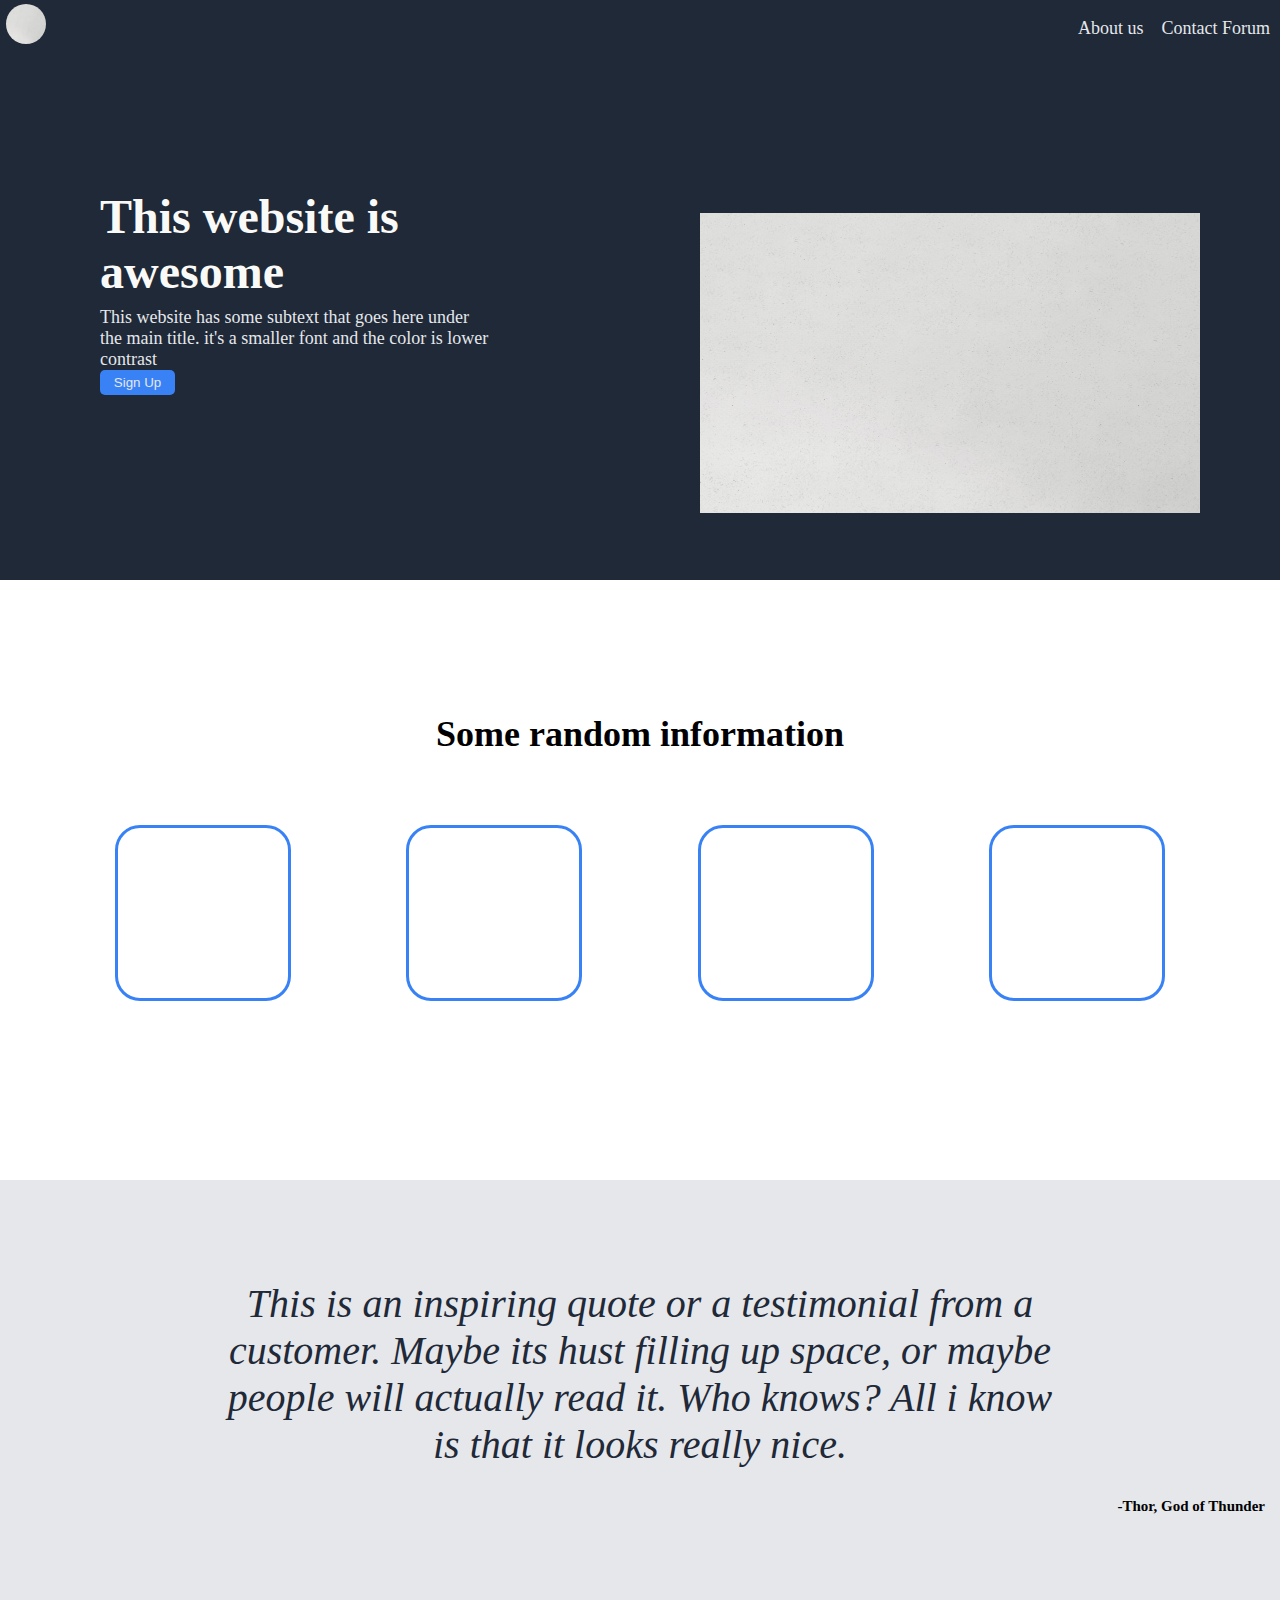
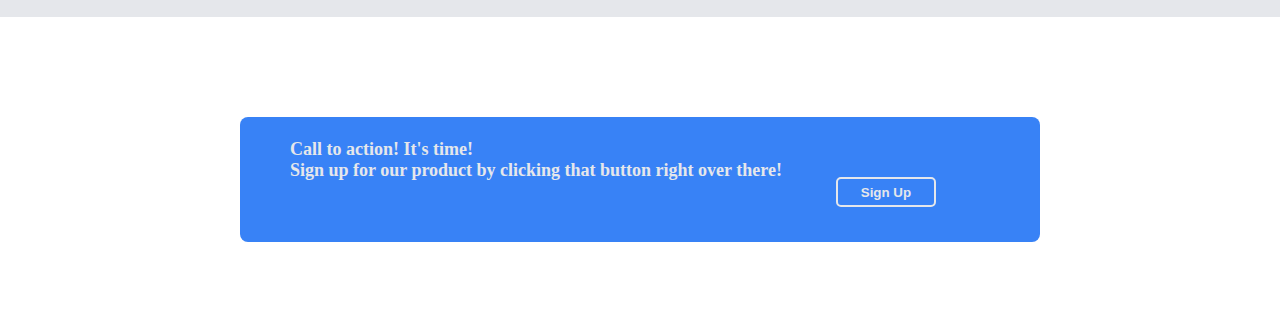
==== index.html @ 0c28097c "making main page mobile friendly" ====
<!DOCTYPE html>
<html lang="en">
<head>
    <link rel="stylesheet" href="style.css">
    <meta charset="UTF-8">
    <meta http-equiv="X-UA-Compatible" content="IE=edge">
    <meta name="viewport" content="width=device-width, initial-scale=1.0">
    <title>Document</title>
</head>
<body>
    <div class="head">
    <nav class="nav-bar">
        <ul>        
            
            <li>About us</li>
            <li>Contact Forum</li>
        </ul>
    </nav>
    <img class="logo" src="img/photo.jpg">  
        <p class="Hero-statement">This website is<br>awesome</p> 
        <p class="Toppage-subtext">This website has some subtext that goes here under<br>the main title. it's a smaller font and the color is lower<br>contrast<br><button class="button1">Sign Up</button></p>
          <div class="blankTop-imgContainer"><img class="blankTop-img" src="img/photo.jpg"></div> 
          <div class="top-mid">Some random information</div>
     <div class="mid">
        <div class="blank-box"></div>
        <div class="blank-box"></div>
        <div class="blank-box"></div>
        <div class="blank-box"></div>
    </div>
<div class="quote">
        <div class="statement-text">This is an inspiring quote or a testimonial from a<br>customer. Maybe its hust filling up space, or maybe<br>people will actually read it. Who knows? All i know<br>is that it looks really nice.</div>
        <div class="credit"> -Thor, God of Thunder</div>
 </div>
    <div class="action">
      <div class="action-container">
        <div class="cap">Call to action! It's time!<br id="sub"> Sign up for our product by clicking that button right over there!</div>
        <button class="button2">Sign Up</button>
       </div> 
    </div>
</body>
</html>
---- style.css ----
body {
    margin: 0;
    padding: 0;
}

.head {
    background-color: #1f2937;
    height: 580px;
    margin: 0px;
    padding: 0px;
}

.nav-bar, ul {
    font-size: 18px;
    color: #e5e7eb;
    list-style: none;
    background-color: #1f2937;
    display: flex;
    gap:18px;
    padding-right: 5px;
    align-items: baseline;
    justify-content: flex-end;
    
}

.logo {
    position:relative;
    bottom: 53px;
    left:6px;
    height:40px;
    width:40px;
    border-radius: 200px;
}

@media screen and (min-width:499px) {
    .Hero-statement {
        margin-left: 50px;
    }  
}


.Hero-statement {
    position:relative;
     color:#f9faf8;
    font-size: 18px;
    font-weight: bolder;
    padding: 0px;
    font-size: 48px;
    margin-left:100px;
    bottom: 2px;
    top: 40px;

}

.Toppage-subtext {
    font-size: 18px;
    color: #e5e7eb;
    padding:0;
    justify-content: inline;
    vertical-align: top;
    margin-left: 100px;
    margin-top: 0px;
}

.button1 {
    color:#e5e7eb;
    background-color: #3882f6;
    border: 0px;
    border-radius: 5px;
    height:25px;
    width: 75px;  
   
}

.blankTop-imgContainer {
    display: flex;
    flex-wrap: wrap;
    padding-right: 15px;
    
}
    
 .blankTop-img {
    flex: 1;
    min-width: 0;
    max-width: 500px;
    height: 300px;
    margin: auto;
    margin-left: 700px;
    position: relative;
    bottom: 200px
}


.top-mid {
    text-align: center;
    font-weight: bold;
    font-size: 36px;
    margin-bottom: 50px;
      
}

.mid {
    padding-bottom: 20px;
    position: relative;
    top:20px;
    margin-bottom: 35px;
    height: 320px;
    display: flex;
    flex-wrap: wrap;
    justify-content: space-evenly;
    
}
.blank-box {
    flex: 1 1 1;
    display: inline-block;
    height: 170px;
    width: 170px;
    border: 3px solid #3882f6;
    border-radius: 25px;
    margin-bottom: 5px;

}


.quote {
background-color: #e5e7eb;
height: 400px;
padding-bottom: 37px;

}

@media screen and (min-width:500px) {
    .statement-text {
        font-size: 40px;
    }  
}

@media screen and (max-width:499px) {
    .statement-text {
        font-size: 30px;
    }  
}


.statement-text {
    
    font-style: italic;
    font-weight: lighter;
    color: #1f2937;
    text-align: center;
    position:relative;
    top: 100px;
       
}

.credit {
    font-size: 15px;
    font-weight: bold;
    text-align: right;
    position: relative;
    top: 130px;
    right: 15px;
    
}

.action {
    height: 200px;
}

.action-container {
    display: flex;
    background-color: #3882f6;
    max-width: 800px;
    height: 125px;
    min-width: 0;
    border-radius: 8px;
    margin: auto;
    margin-top: 100px;
    align-items: center;
    
}

.cap {
    font-size: 18px;
    font-weight: bold;
    color:#e5e7eb;
    position: relative;
    bottom: 20px;
    left: 50px;
}

.cap > #sub {
    color: #e5e7eb;   
    font-style: italic;
    position:relative;
    right: 135px;
    margin-top: 2px;
}

.button2 {
    flex: 0 0 50%;
    background-color: #3882f6;
    border-color: #e5e7eb;
    border: 2px solid #e5e7eb;
    font-weight: bold;
    color:#e5e7eb;
    max-width: 100px;
    height: 30px;
    border-radius: 5px;
    margin: auto;
    margin-top: 60px;
}
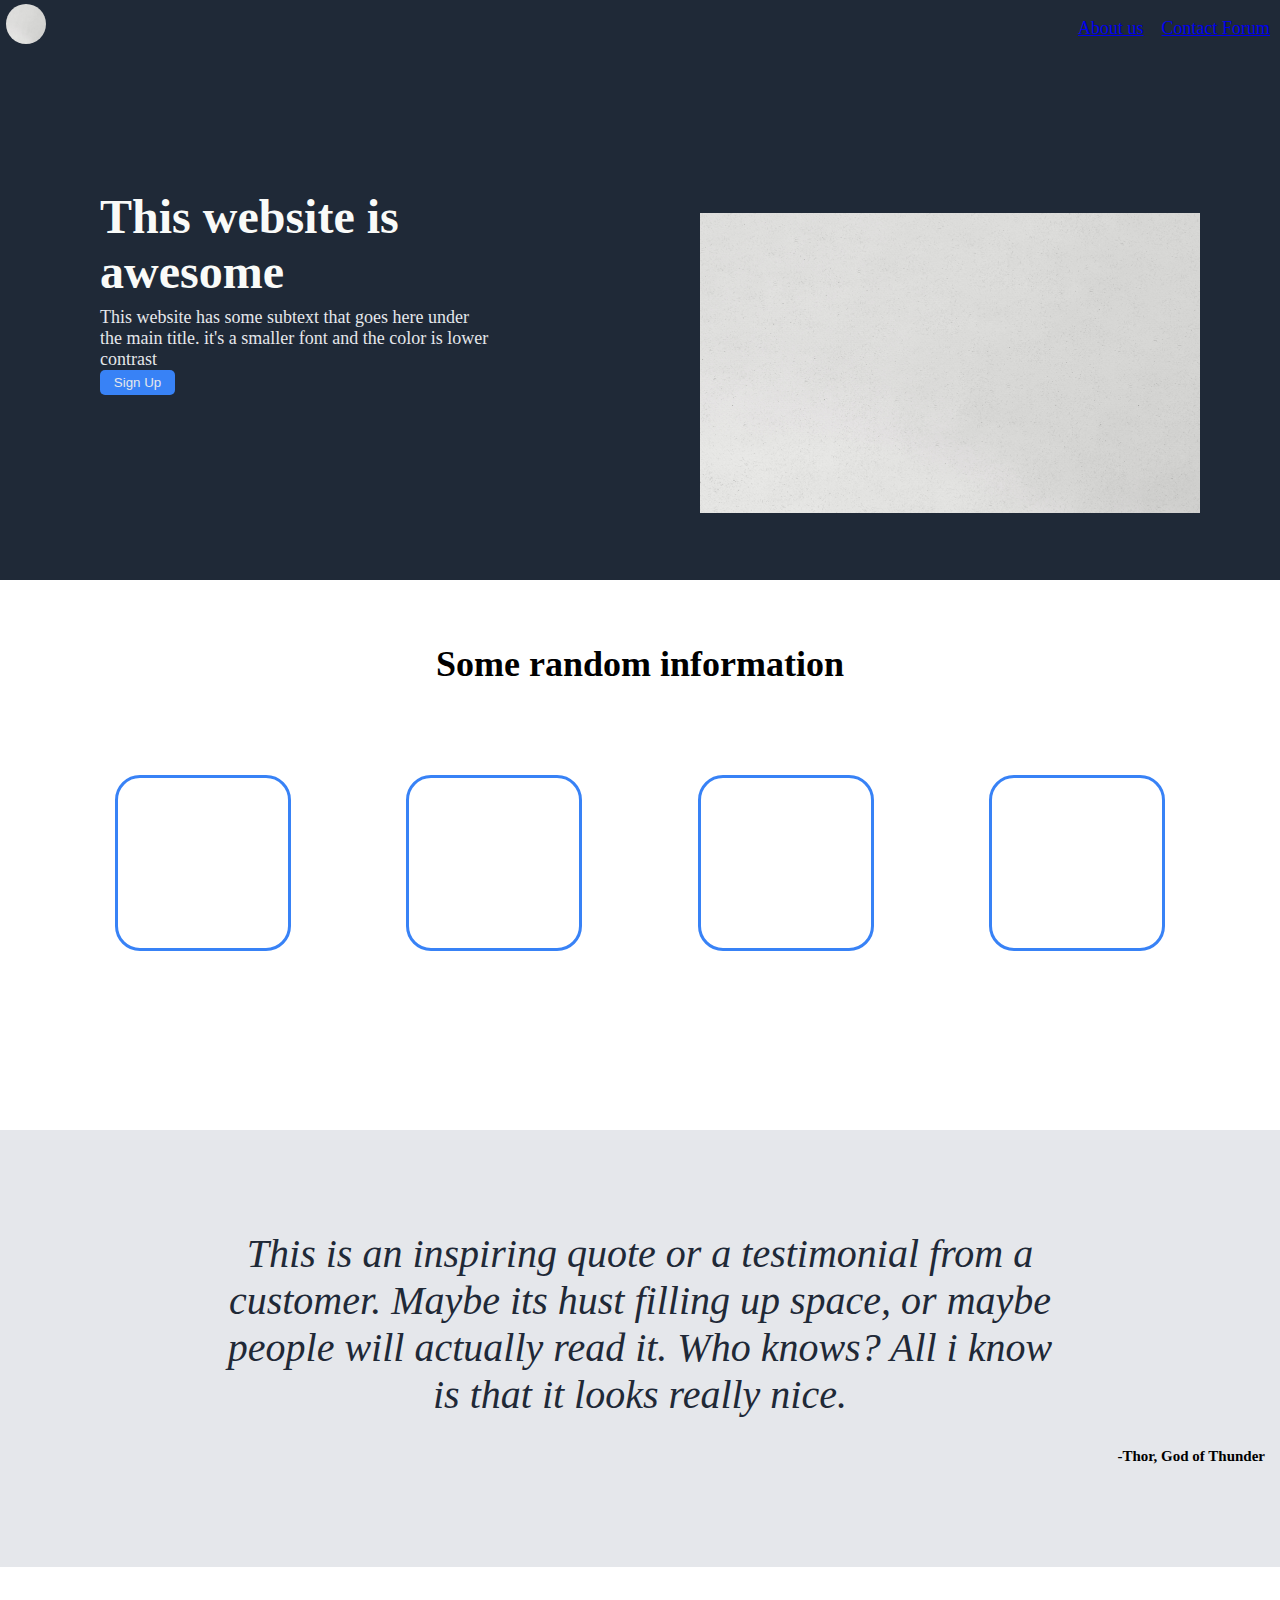
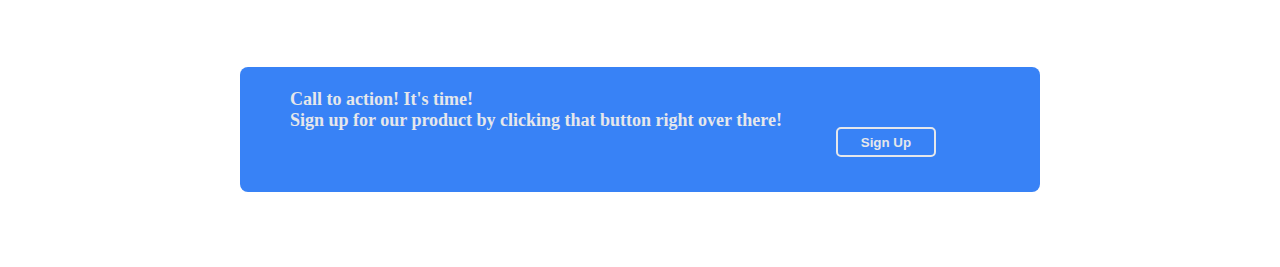
==== commit e8f8b8af: "made about us link" ====
--- a/index.html
+++ b/index.html
@@ -1,6 +1,7 @@
 <!DOCTYPE html>
 <html lang="en">
 <head>
+    <script src="script.js"></script>
     <link rel="stylesheet" href="style.css">
     <meta charset="UTF-8">
     <meta http-equiv="X-UA-Compatible" content="IE=edge">
@@ -12,8 +13,8 @@
     <nav class="nav-bar">
         <ul>        
             
-            <li>About us</li>
-            <li>Contact Forum</li>
+            <li><a href="aboutus.html">About us</a></li>
+            <li><a href=".html">Contact Forum</a></li>
         </ul>
     </nav>
     <img class="logo" src="img/photo.jpg">  
--- a/style.css
+++ b/style.css
@@ -52,6 +52,7 @@
 
 }
 
+
 .Toppage-subtext {
     font-size: 18px;
     color: #e5e7eb;
@@ -60,6 +61,12 @@
     vertical-align: top;
     margin-left: 100px;
     margin-top: 0px;
+}
+
+@media screen and (max-width:499px) {
+    .Hero-statement, .Toppage-subtext {
+        margin-left: 20px;
+    }  
 }
 
 .button1 {
@@ -72,6 +79,8 @@
    
 }
 
+
+
 .blankTop-imgContainer {
     display: flex;
     flex-wrap: wrap;
@@ -92,11 +101,12 @@
 
 
 .top-mid {
+    position: relative;
     text-align: center;
     font-weight: bold;
     font-size: 36px;
-    margin-bottom: 50px;
-      
+    margin-bottom: 0px;
+    bottom: 70px;
 }
 
 .mid {
@@ -118,8 +128,14 @@
     border: 3px solid #3882f6;
     border-radius: 25px;
     margin-bottom: 5px;
-
-}
+}
+
+@media screen and (max-width: 352px) {
+    .blank-box {
+        height:152px;
+        width: 152px;
+    }  
+ }
 
 
 .quote {
@@ -210,3 +226,13 @@
     margin: auto;
     margin-top: 60px;
 }
+
+@media screen and ( max-width: 517px){
+  .button2{
+    
+    max-width:80px;
+  }
+  .cap {
+    font-size: 15px;
+  }  
+}
